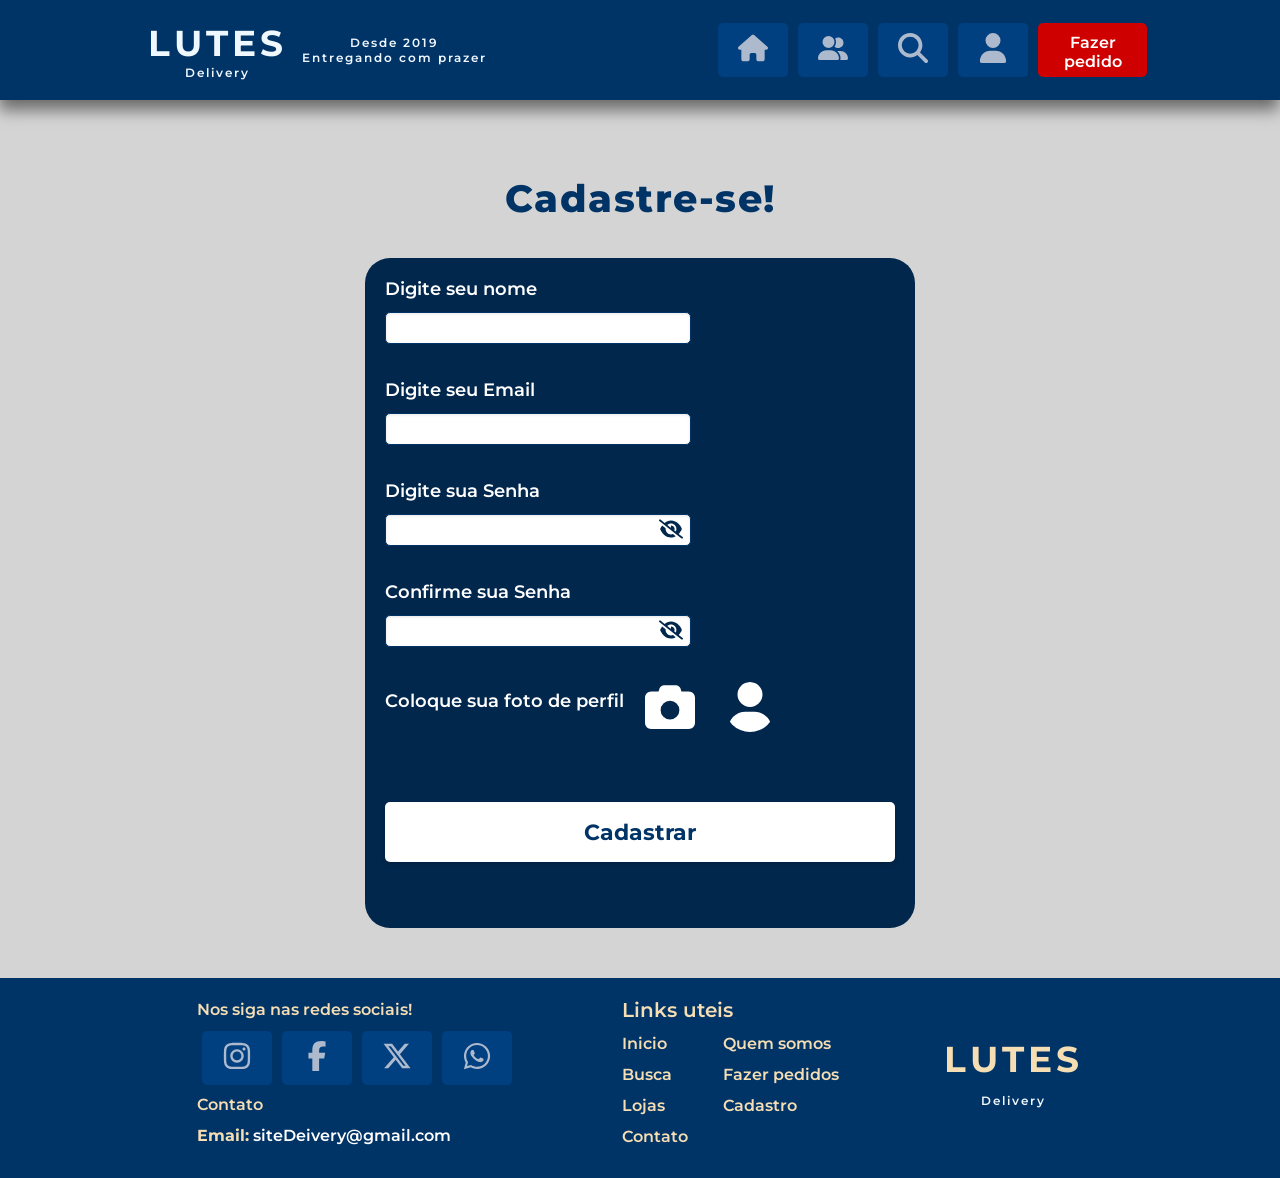
==== cadastro.html @ 1f968baf "Comit Inicial" ====
<!DOCTYPE html>
<html lang="en">
<head>
    <meta charset="UTF-8">
    <meta name="viewport" content="width=device-width, initial-scale=1.0">
    <title>Delivery</title>
    <link rel="stylesheet" href="cadastro.css">
</head>
<body>

    <div class="cabecario">
        <div class="cabecarioContainer">
            <div class="cabecarioLogo">
                <div>
                    <p class="tituloFont">LUTES</p>
                    <p class="subTitle">Delivery</p>
                </div>
                <div class="cabecarioDesde">
                    <p>Desde 2019</p>
                    <p>Entregando com prazer</p>
                </div>
            </div>
            <div class="cabecarioButoes">
                <div class="tooltip">
                    <button class="cabecarioBotao" onclick="window.location.href='index.html'">                        
                        <svg xmlns="http://www.w3.org/2000/svg" viewBox="0 0 576 512"><path fill="#adb9cc" d="M575.8 255.5c0 18-15 32.1-32 32.1l-32 0 .7 160.2c0 2.7-.2 5.4-.5 8.1l0 16.2c0 22.1-17.9 40-40 40l-16 0c-1.1 0-2.2 0-3.3-.1c-1.4 .1-2.8 .1-4.2 .1L416 512l-24 0c-22.1 0-40-17.9-40-40l0-24 0-64c0-17.7-14.3-32-32-32l-64 0c-17.7 0-32 14.3-32 32l0 64 0 24c0 22.1-17.9 40-40 40l-24 0-31.9 0c-1.5 0-3-.1-4.5-.2c-1.2 .1-2.4 .2-3.6 .2l-16 0c-22.1 0-40-17.9-40-40l0-112c0-.9 0-1.9 .1-2.8l0-69.7-32 0c-18 0-32-14-32-32.1c0-9 3-17 10-24L266.4 8c7-7 15-8 22-8s15 2 21 7L564.8 231.5c8 7 12 15 11 24z"/></svg>
                    </button>
                    <div class="tooltiptext">
                        <p>Início</p>
                    </div>
                </div>
                
                <div class="tooltip">
                    <button class="cabecarioBotao" onclick="window.location.href='quem-somos.html'">
                        <svg xmlns="http://www.w3.org/2000/svg" viewBox="0 0 640 512"><path fill="#adb9cc" d="M96 128a128 128 0 1 1 256 0A128 128 0 1 1 96 128zM0 482.3C0 383.8 79.8 304 178.3 304l91.4 0C368.2 304 448 383.8 448 482.3c0 16.4-13.3 29.7-29.7 29.7L29.7 512C13.3 512 0 498.7 0 482.3zM609.3 512l-137.8 0c5.4-9.4 8.6-20.3 8.6-32l0-8c0-60.7-27.1-115.2-69.8-151.8c2.4-.1 4.7-.2 7.1-.2l61.4 0C567.8 320 640 392.2 640 481.3c0 17-13.8 30.7-30.7 30.7zM432 256c-31 0-59-12.6-79.3-32.9C372.4 196.5 384 163.6 384 128c0-26.8-6.6-52.1-18.3-74.3C384.3 40.1 407.2 32 432 32c61.9 0 112 50.1 112 112s-50.1 112-112 112z"/></svg>
                    </button>
                    <div class="tooltiptext">
                        <p>Quem somos</p>
                    </div>
                </div>
                
                <div class="tooltip">
                    <button class="cabecarioBotao" onclick="window.location.href='busca.html'">
                        <svg xmlns="http://www.w3.org/2000/svg" viewBox="0 0 512 512"><path fill="#adb9cc" d="M416 208c0 45.9-14.9 88.3-40 122.7L502.6 457.4c12.5 12.5 12.5 32.8 0 45.3s-32.8 12.5-45.3 0L330.7 376c-34.4 25.2-76.8 40-122.7 40C93.1 416 0 322.9 0 208S93.1 0 208 0S416 93.1 416 208zM208 352a144 144 0 1 0 0-288 144 144 0 1 0 0 288z"/></svg>
                    </button>
                    <div class="tooltiptext">
                        <p>Buscar produtos</p>
                    </div>
                </div>

                <div class="tooltip">
                    <button class="cabecarioBotao" onclick="window.location.href='cadastro.html'">
                        <svg xmlns="http://www.w3.org/2000/svg" viewBox="0 0 448 512"><path fill="#adb9cc" d="M224 256A128 128 0 1 0 224 0a128 128 0 1 0 0 256zm-45.7 48C79.8 304 0 383.8 0 482.3C0 498.7 13.3 512 29.7 512l388.6 0c16.4 0 29.7-13.3 29.7-29.7C448 383.8 368.2 304 269.7 304l-91.4 0z"/></svg>
                    </button>
                    <div class="tooltiptext">
                        <p>Cadastro</p>
                    </div>
                </div>
                
                <div class="tooltip">
                    <button class="cabecarioBotao botaoPedido"  onclick="window.location.href='pedidos.html'">
                        Fazer pedido
                    </button>
                    <div class="tooltiptext">
                        <p>Fazer um pedido</p>
                    </div>
                </div>
                
                <div class="tooltip">
                    <img class="cabecarioBandeiraBr" src="assets/206597.png" alt="">
                </div>
                
            </div>
        </div>
    </div>

    <div class="container">
        <div class="main">
            <div class="cadastro" style="display: block;">

                <div class="center-center cadastre-se">
                    <p>Cadastre-se!</p>
                </div>
                <div class="formContainer">
                    <div class="formulario">
                        <div class="formComponent">
                            <p>Digite seu nome</p>
                            <input type="text" id="nome">
                        </div>
                        <div class="formComponent">
                            <p>Digite seu Email</p>
                            <input type="text" id="email">
                        </div>
                        <div class="formComponent">
                            <p>Digite sua Senha</p>
                            <div class="password-container">
                                <input type="password" id="senha1">
                                <button type="button" class="toggle-password" onclick="togglePassword('senha1', 'eye-closed1', 'eye-open1')">
                                    <svg id="eye-closed1" xmlns="http://www.w3.org/2000/svg" viewBox="0 0 640 512" class="eye-icon"><!-- Font Awesome Free 6.6.0 by @fontawesome - https://fontawesome.com License - https://fontawesome.com/license/free Copyright 2024 Fonticons, Inc.--><path d="M38.8 5.1C28.4-3.1 13.3-1.2 5.1 9.2S-1.2 34.7 9.2 42.9l592 464c10.4 8.2 25.5 6.3 33.7-4.1s6.3-25.5-4.1-33.7L525.6 386.7c39.6-40.6 66.4-86.1 79.9-118.4c3.3-7.9 3.3-16.7 0-24.6c-14.9-35.7-46.2-87.7-93-131.1C465.5 68.8 400.8 32 320 32c-68.2 0-125 26.3-169.3 60.8L38.8 5.1zM223.1 149.5C248.6 126.2 282.7 112 320 112c79.5 0 144 64.5 144 144c0 24.9-6.3 48.3-17.4 68.7L408 294.5c8.4-19.3 10.6-41.4 4.8-63.3c-11.1-41.5-47.8-69.4-88.6-71.1c-5.8-.2-9.2 6.1-7.4 11.7c2.1 6.4 3.3 13.2 3.3 20.3c0 10.2-2.4 19.8-6.6 28.3l-90.3-70.8zM373 389.9c-16.4 6.5-34.3 10.1-53 10.1c-79.5 0-144-64.5-144-144c0-6.9 .5-13.6 1.4-20.2L83.1 161.5C60.3 191.2 44 220.8 34.5 243.7c-3.3 7.9-3.3 16.7 0 24.6c14.9 35.7 46.2 87.7 93 131.1C174.5 443.2 239.2 480 320 480c47.8 0 89.9-12.9 126.2-32.5L373 389.9z"/></svg>
                                    <svg id="eye-open1" xmlns="http://www.w3.org/2000/svg" viewBox="0 0 576 512" class="eye-icon" style="display: none;"><!-- Font Awesome Free 6.6.0 by @fontawesome - https://fontawesome.com License - https://fontawesome.com/license/free Copyright 2024 Fonticons, Inc.--><path d="M288 32c-80.8 0-145.5 36.8-192.6 80.6C48.6 156 17.3 208 2.5 243.7c-3.3 7.9-3.3 16.7 0 24.6C17.3 304 48.6 356 95.4 399.4C142.5 443.2 207.2 480 288 480s145.5-36.8 192.6-80.6c46.8-43.5 78.1-95.4 93-131.1c3.3-7.9 3.3-16.7 0-24.6c-14.9-35.7-46.2-87.7-93-131.1C433.5 68.8 368.8 32 288 32zM144 256a144 144 0 1 1 288 0 144 144 0 1 1 -288 0zm144-64c0 35.3-28.7 64-64 64c-7.1 0-13.9-1.2-20.3-3.3c-5.5-1.8-11.9 1.6-11.7 7.4c.3 6.9 1.3 13.8 3.2 20.7c13.7 51.2 66.4 81.6 117.6 67.9s81.6-66.4 67.9-117.6c-11.1-41.5-47.8-69.4-88.6-71.1c-5.8-.2-9.2 6.1-7.4 11.7c2.1 6.4 3.3 13.2 3.3 20.3z"/></svg>
                                </button>
                            </div>
                        </div>
                        <div class="formComponent">
                            <p>Confirme sua Senha</p>
                            <div class="password-container">
                                <input type="password" id="senha2">
                                <button type="button" class="toggle-password" onclick="togglePassword('senha2', 'eye-closed2', 'eye-open2')">
                                    <svg id="eye-closed2" xmlns="http://www.w3.org/2000/svg" viewBox="0 0 640 512" class="eye-icon"><!-- Font Awesome Free 6.6.0 by @fontawesome - https://fontawesome.com License - https://fontawesome.com/license/free Copyright 2024 Fonticons, Inc.--><path d="M38.8 5.1C28.4-3.1 13.3-1.2 5.1 9.2S-1.2 34.7 9.2 42.9l592 464c10.4 8.2 25.5 6.3 33.7-4.1s6.3-25.5-4.1-33.7L525.6 386.7c39.6-40.6 66.4-86.1 79.9-118.4c3.3-7.9 3.3-16.7 0-24.6c-14.9-35.7-46.2-87.7-93-131.1C465.5 68.8 400.8 32 320 32c-68.2 0-125 26.3-169.3 60.8L38.8 5.1zM223.1 149.5C248.6 126.2 282.7 112 320 112c79.5 0 144 64.5 144 144c0 24.9-6.3 48.3-17.4 68.7L408 294.5c8.4-19.3 10.6-41.4 4.8-63.3c-11.1-41.5-47.8-69.4-88.6-71.1c-5.8-.2-9.2 6.1-7.4 11.7c2.1 6.4 3.3 13.2 3.3 20.3c0 10.2-2.4 19.8-6.6 28.3l-90.3-70.8zM373 389.9c-16.4 6.5-34.3 10.1-53 10.1c-79.5 0-144-64.5-144-144c0-6.9 .5-13.6 1.4-20.2L83.1 161.5C60.3 191.2 44 220.8 34.5 243.7c-3.3 7.9-3.3 16.7 0 24.6c14.9 35.7 46.2 87.7 93 131.1C174.5 443.2 239.2 480 320 480c47.8 0 89.9-12.9 126.2-32.5L373 389.9z"/></svg>
                                    <svg id="eye-open2" xmlns="http://www.w3.org/2000/svg" viewBox="0 0 576 512" class="eye-icon" style="display: none;"><!-- Font Awesome Free 6.6.0 by @fontawesome - https://fontawesome.com License - https://fontawesome.com/license/free Copyright 2024 Fonticons, Inc.--><path d="M288 32c-80.8 0-145.5 36.8-192.6 80.6C48.6 156 17.3 208 2.5 243.7c-3.3 7.9-3.3 16.7 0 24.6C17.3 304 48.6 356 95.4 399.4C142.5 443.2 207.2 480 288 480s145.5-36.8 192.6-80.6c46.8-43.5 78.1-95.4 93-131.1c3.3-7.9 3.3-16.7 0-24.6c-14.9-35.7-46.2-87.7-93-131.1C433.5 68.8 368.8 32 288 32zM144 256a144 144 0 1 1 288 0 144 144 0 1 1 -288 0zm144-64c0 35.3-28.7 64-64 64c-7.1 0-13.9-1.2-20.3-3.3c-5.5-1.8-11.9 1.6-11.7 7.4c.3 6.9 1.3 13.8 3.2 20.7c13.7 51.2 66.4 81.6 117.6 67.9s81.6-66.4 67.9-117.6c-11.1-41.5-47.8-69.4-88.6-71.1c-5.8-.2-9.2 6.1-7.4 11.7c2.1 6.4 3.3 13.2 3.3 20.3z"/></svg>
                                </button>
                            </div>
                        </div>
                        <div class="formComponent perfil">
                            <p>Coloque sua foto de perfil</p>
                            <svg id="cameraIcon" xmlns="http://www.w3.org/2000/svg" viewBox="0 0 512 512" onclick="openFileDialog()">
                                <!-- Font Awesome Free 6.6.0 by @fontawesome - https://fontawesome.com License - https://fontawesome.com/license/free Copyright 2024 Fonticons, Inc. -->
                                <path d="M149.1 64.8L138.7 96 64 96C28.7 96 0 124.7 0 160L0 416c0 35.3 28.7 64 64 64l384 0c35.3 0 64-28.7 64-64l0-256c0-35.3-28.7-64-64-64l-74.7 0L362.9 64.8C356.4 45.2 338.1 32 317.4 32L194.6 32c-20.7 0-39 13.2-45.5 32.8zM256 192a96 96 0 1 1 0 192 96 96 0 1 1 0-192z"/>
                            </svg>
                            <div class="Foto">
                                <div id="fotoSelecionada" class="foto-container">
                                    <img id="fotoPreview" src="" alt="Foto de perfil" style="display: none; width: 50px;" alt="Sua foto!">
                                    <svg id="fotoDefault" xmlns="http://www.w3.org/2000/svg" viewBox="0 0 448 512" style="display: block; cursor: auto!important"><!-- Font Awesome Free 6.6.0 by @fontawesome - https://fontawesome.com License - https://fontawesome.com/license/free Copyright 2024 Fonticons, Inc.--><path d="M224 256A128 128 0 1 0 224 0a128 128 0 1 0 0 256zm-45.7 48C79.8 304 0 383.8 0 482.3C0 498.7 13.3 512 29.7 512l388.6 0c16.4 0 29.7-13.3 29.7-29.7C448 383.8 368.2 304 269.7 304l-91.4 0z" /></svg>
                                </div>
                            </div>
                        </div>
                        
                        <div class="enviarTrabalhe">
                            <button type="button" onclick="cadastrar()">Cadastrar</button>
                        </div>                    
                </div>
                </div>
            </div>
            <div class="cadastrado" ngIf="cadastrado" style="display: none;">
                <img src="" alt="" class="ftodeperfil">
                <p onclick="deslogar()">Deslogar</p>


            </div>
            </div>
    </div>

    <div id="message"></div>

    <div class="rodape">
        <div class="rodapeContainer">
            <div class="botoesAndContact">     
                <div class="rodape-section social-media">
                    <p>Nos siga nas redes sociais!</p>
                    <div class="cabecarioButoes">
                        <div class="tooltip">
                            <button class="cabecarioBotao">
                                <svg xmlns="http://www.w3.org/2000/svg" viewBox="0 0 448 512"><path fill="#adb9cc" d="M224.1 141c-63.6 0-114.9 51.3-114.9 114.9s51.3 114.9 114.9 114.9S339 319.5 339 255.9 287.7 141 224.1 141zm0 189.6c-41.1 0-74.7-33.5-74.7-74.7s33.5-74.7 74.7-74.7 74.7 33.5 74.7 74.7-33.6 74.7-74.7 74.7zm146.4-194.3c0 14.9-12 26.8-26.8 26.8-14.9 0-26.8-12-26.8-26.8s12-26.8 26.8-26.8 26.8 12 26.8 26.8zm76.1 27.2c-1.7-35.9-9.9-67.7-36.2-93.9-26.2-26.2-58-34.4-93.9-36.2-37-2.1-147.9-2.1-184.9 0-35.8 1.7-67.6 9.9-93.9 36.1s-34.4 58-36.2 93.9c-2.1 37-2.1 147.9 0 184.9 1.7 35.9 9.9 67.7 36.2 93.9s58 34.4 93.9 36.2c37 2.1 147.9 2.1 184.9 0 35.9-1.7 67.7-9.9 93.9-36.2 26.2-26.2 34.4-58 36.2-93.9 2.1-37 2.1-147.8 0-184.8zM398.8 388c-7.8 19.6-22.9 34.7-42.6 42.6-29.5 11.7-99.5 9-132.1 9s-102.7 2.6-132.1-9c-19.6-7.8-34.7-22.9-42.6-42.6-11.7-29.5-9-99.5-9-132.1s-2.6-102.7 9-132.1c7.8-19.6 22.9-34.7 42.6-42.6 29.5-11.7 99.5-9 132.1-9s102.7-2.6 132.1 9c19.6 7.8 34.7 22.9 42.6 42.6 11.7 29.5 9 99.5 9 132.1s2.7 102.7-9 132.1z"/></svg>
                            </button>
                            <div class="tooltiptext">
                                <p>@lutesDelivery</p>
                            </div>
                        </div>                    
                        <div class="tooltip">
                            <button class="cabecarioBotao">
                                <svg xmlns="http://www.w3.org/2000/svg" viewBox="0 0 320 512"><path fill="#adb9cc" d="M80 299.3V512H196V299.3h86.5l18-97.8H196V166.9c0-51.7 20.3-71.5 72.7-71.5c16.3 0 29.4 .4 37 1.2V7.9C291.4 4 256.4 0 236.2 0C129.3 0 80 50.5 80 159.4v42.1H14v97.8H80z"/></svg>
                            </button>
                            <div class="tooltiptext">
                                <p>Lutes delivery</p>
                            </div>
                        </div>                    
                        <div class="tooltip">
                            <button class="cabecarioBotao">
                                <svg xmlns="http://www.w3.org/2000/svg" viewBox="0 0 512 512"><path fill="#adb9cc" d="M389.2 48h70.6L305.6 224.2 487 464H345L233.7 318.6 106.5 464H35.8L200.7 275.5 26.8 48H172.4L272.9 180.9 389.2 48zM364.4 421.8h39.1L151.1 88h-42L364.4 421.8z"/></svg>
                            </button>
                            <div class="tooltiptext">
                                <p>@lutesDelivery</p>
                            </div>
                        </div>
                        <div class="tooltip">
                            <button class="cabecarioBotao">
                                <svg xmlns="http://www.w3.org/2000/svg" viewBox="0 0 448 512"><path fill="#adb9cc" d="M380.9 97.1C339 55.1 283.2 32 223.9 32c-122.4 0-222 99.6-222 222 0 39.1 10.2 77.3 29.6 111L0 480l117.7-30.9c32.4 17.7 68.9 27 106.1 27h.1c122.3 0 224.1-99.6 224.1-222 0-59.3-25.2-115-67.1-157zm-157 341.6c-33.2 0-65.7-8.9-94-25.7l-6.7-4-69.8 18.3L72 359.2l-4.4-7c-18.5-29.4-28.2-63.3-28.2-98.2 0-101.7 82.8-184.5 184.6-184.5 49.3 0 95.6 19.2 130.4 54.1 34.8 34.9 56.2 81.2 56.1 130.5 0 101.8-84.9 184.6-186.6 184.6zm101.2-138.2c-5.5-2.8-32.8-16.2-37.9-18-5.1-1.9-8.8-2.8-12.5 2.8-3.7 5.6-14.3 18-17.6 21.8-3.2 3.7-6.5 4.2-12 1.4-32.6-16.3-54-29.1-75.5-66-5.7-9.8 5.7-9.1 16.3-30.3 1.8-3.7 .9-6.9-.5-9.7-1.4-2.8-12.5-30.1-17.1-41.2-4.5-10.8-9.1-9.3-12.5-9.5-3.2-.2-6.9-.2-10.6-.2-3.7 0-9.7 1.4-14.8 6.9-5.1 5.6-19.4 19-19.4 46.3 0 27.3 19.9 53.7 22.6 57.4 2.8 3.7 39.1 59.7 94.8 83.8 35.2 15.2 49 16.5 66.6 13.9 10.7-1.6 32.8-13.4 37.4-26.4 4.6-13 4.6-24.1 3.2-26.4-1.3-2.5-5-3.9-10.5-6.6z"/></svg>
                            </button>
                            <div class="tooltiptext">
                                <p>+55 (31)99999999</p>
                            </div>
                        </div>                                      
                    </div>
                </div>
                <div class="rodape-section contact">
                    <p>Contato</p>
                    <p><strong>Email:</strong> <a href="https://mail.google.com" target="_blank">siteDeivery@gmail.com</a></p>
                </div>
            </div>

            <div>
                <p style="font-size: 20px;">Links uteis</p>
                <div class="linksUteis">
                    <ul style="margin-right: 35px;">
                        <li>
                            <a href="index.html">
                                <p>Inicio</p>
                            </a>
                        </li>
                        <li>
                            <a href="busca.html">
                                <p>Busca</p>
                            </a>
                        </li>
                        <li>
                            <a href="lojas.html">
                                <p>Lojas</p>
                            </a>
                        </li>                    
                        <li>
                            <a href="contato.html">
                                <p>Contato</p>
                            </a>
                        </li>                    
                    </ul>
                    <ul>
                        <li>
                            <a href="quem-somos.html">
                                <p>Quem somos</p>
                            </a>
                        </li>
                        <li>
                            <a href="pedidos.html">
                                <p>Fazer pedidos</p>
                            </a>
                        </li>
                        <li>
                            <a href="cadastro.html">
                                <p>Cadastro</p>
                            </a>
                        </li>                    
                    </ul>
                </div>
            </div>
            <div style="text-align: center;">
                <p class="tituloFont">LUTES</p>
                <p class="subTitle">Delivery</p>
            </div>
        </div>
    </div>
    
    <script src="cadastro.js"></script>


    
</body>
</html>
---- cadastro.css ----
@import url('https://fonts.googleapis.com/css2?family=Montserrat:ital,wght@0,100..900;1,100..900&family=Oldenburg&display=swap');


*{
    margin: 0;
    box-sizing: border-box;
}

body{
    background-color: #d4d4d4;
}

p{
    font-family: "Montserrat", sans-serif;
    font-size: 16px;
    font-weight: 600;
    color: #003366;
}

input[type="text"] {
    width: 250px;
    padding: 10px;
    border: 1px solid #003366;
    border-radius: 5px;
    font-family: "Montserrat", sans-serif;
    height: 32px;
    font-size: 14px;
    font-weight: 600;
    color: #003366;
    background-color: #fff;
    box-shadow: inset 0 1px 3px rgba(0, 0, 0, 0.1);
    transition: border-color 0.3s ease, box-shadow 0.3s ease;    
}

input[type="text"]:focus {
    border-color: #03203d;
    outline: none;
    box-shadow: 0 0 8px rgba(0, 64, 128, 0.3);
}

input[type="password"] {
    width: 250px;
    padding: 10px;
    border: 1px solid #003366;
    border-radius: 5px;
    font-family: "Montserrat", sans-serif;
    height: 32px;
    font-size: 14px;
    font-weight: 600;
    color: #003366;
    background-color: #fff;
    box-shadow: inset 0 1px 3px rgba(0, 0, 0, 0.1);
    transition: border-color 0.3s ease, box-shadow 0.3s ease;    
}

input[type="password"]:focus {
    border-color: #03203d;
    outline: none;
    box-shadow: 0 0 8px rgba(0, 64, 128, 0.3);
}

.center-center{
    display: flex;
    justify-content: center;
    align-items: center;
}

.tituloFont{
    font-family: "Montserrat", sans-serif;
    font-optical-sizing: auto;
    font-weight: 700;
    font-size: 36px;
    color: aliceblue;
    letter-spacing: 4px;
}

.subTitle{
    font-family: "Montserrat", sans-serif;
    font-optical-sizing: auto;
    font-weight: 600!important;
    font-size: 12px!important;
    color: aliceblue!important;
    letter-spacing: 2px;
}

.cabecario {
    background-color: #003366; 
    height: 100px; 
    box-shadow: -1px 10px 15px rgba(0, 0, 0, 0.5); 
    display: grid;
    grid-template-columns: 1fr 8fr 1fr;
}

.cabecarioContainer{
    grid-column: 2;

    display: grid;
    grid-template-columns: 4fr 3fr;
}

.cabecarioLogo{
    display: flex;
    justify-content: flex-start;
    align-items: center;
    grid-column: 1;
    margin-left: 20px;
}

.cabecarioLogo div{
    text-align: center;
}

.cabecarioDesde{
    margin-left: 15px;
}

.cabecarioDesde p{
    font-family: "Montserrat", sans-serif;
    font-optical-sizing: auto;
    font-weight: 600;
    font-size: 12px;
    color: aliceblue;
    letter-spacing: 2px;

}

.cabecarioButoes{
    grid-column: 2;
    display: flex;
    justify-content: space-between;
    align-items: center;
}

.tooltip {
    position: relative;
    display: inline-block;
}

.tooltip .tooltiptext {
    visibility: hidden;
    width: 120px;
    background-color: #333;
    color: #fff;
    text-align: center;
    border-radius: 5px;
    padding: 5px;
    position: absolute;
    z-index: 1;
    bottom: -65%;
    left: 50%;
    margin-left: -60px;
    opacity: 0;
    transition: opacity 0.3s ease, visibility 0.3s ease;
}

.tooltip:hover .tooltiptext {
    visibility: visible;
    opacity: 1;
}

.tooltiptext p {
    color: whitesmoke;
    font-size: 12px;
    font-weight: 600;
}

.cabecarioButoes img{
    width: 45px;
}

.cabecarioBotao {
    background-color: #004080; 
    color: #ffffff; 
    border: none;
    padding: 10px 20px;
    margin: 0 5px;
    border-radius: 5px;
    cursor: pointer;
    font-family: "Montserrat", sans-serif;
    font-size: 16px;
    font-weight: 600;
    transition: background-color 0.3s, transform 0.3s;
}

.cabecarioBotao:hover {
    background-color: #02274d; 
    transform: scale(1.09);
}

.botaoPedido {
    background-color: #cf0000; 
    height: 54px;
}

.botaoPedido:hover {
    background-color: #960a18; 
}

.cabecarioBotao svg{
    width: 30px;
    height: 30px;
}

.cabecarioBandeiraBr {
    transition: transform 0.3s ease-in-out;
}

.cabecarioBandeiraBr:hover {
    transform: scale(1.3);
}


.container{
    display: grid;
    grid-template-columns: 1fr 6fr 1fr;
    margin-bottom: 50px;
}

.main{
    margin-top: 75px;
    grid-column: 2;
}

.cadastre-se{
    margin-bottom: 36px;
}

.cadastre-se p{
    font-size: 38px;
    font-weight: 800;
    letter-spacing: 1.5px;
}

.formContainer{
    display: flex;
    justify-content: center;
    align-items: center;
    height: 670px;
    width: 100%;    
}

.formulario{
    background-color: #02274d;
    width: 550px;
    height: 670px;
    border-radius: 25px;
    padding: 20px;
}

.formComponent{
    margin-bottom: 35px;
}

.formComponent input{
    width: 60%;
}


#message {
    position: fixed; 
    top: 20px; 
    right: 20px; 
    color: #880411; 
    padding: 10px 20px; 
    border-radius: 5px;
    font-size: 18px; 
    font-weight: 700;
    font-family: "Montserrat", sans-serif;
    font-optical-sizing: auto;
    width: 270px;
    opacity: 0;
    visibility: hidden; 
    transition: opacity 0.5s ease-out, visibility 0.5s ease-out;
    z-index: 1;
}

#message.sucesso {
    background-color: #155724;
    color: white; 
}

#message.erro {
    background-color: #880411;
    color: white; 
}

#message:not(.hidden) {
    opacity: 1; 
    visibility: visible;
}

#message.hidden {
    opacity: 0; 
    visibility: hidden;
}

.formComponent p{
    color: white;
    font-size: 18px;
    font-weight: 600;
    margin-bottom: 12px;
    width: 260px;
}

.password-container {
    position: relative;
    display: flex;
    align-items: center;
}

.password-container input {
    padding-right: 40px;
}

.toggle-password {
    position: absolute;
    right: 206px;
    background: transparent;
    border: none;
    cursor: pointer;
}

.eye-icon {
    width: 24px;
    height: 24px;
    fill: #02274d;
}

.enviarTrabalhe button {
    padding: 10px 20px;
    border: none;
    border-radius: 5px;
    font-family: "Montserrat", sans-serif;
    font-size: 22px;
    font-weight: 700;
    color: #003366;
    background-color: white;
    cursor: pointer;
    box-shadow: 0 2px 5px rgba(0, 0, 0, 0.2);
    transition: background-color 0.6s ease, transform 0.3s ease, color 0.6s ease;
    width: 100%;
    height: 60px;
}

.enviarTrabalhe button:hover {
    background-color: green;
    color: white;
}

.enviarTrabalhe button:active {
    background-color: #2789eb;
    transform: scale(0.96);
}

.enviarTrabalhe button:focus {
    border: 0px solid transparent;
}

.enviarTrabalhe{
    margin-top: 70px;
}

.foto-container {
    position: relative;
    width: 50px;
    height: 50px;
    border-radius: 50%;
    overflow: hidden;
    margin-left: 30px;
}

.foto-container img {
    width: 100%;
    height: 100%;
    object-fit: cover;
    border-radius: 50%;
}

.foto-container svg {
    width: 100%;
    height: 100%;
    display: flex;
    justify-content: center;
    align-items: center;
    fill: #FFF;
    position: absolute;
    top: 0;
    left: 0;
}

.perfil{
    display: flex;
    justify-content: start;
    align-items: center;
    flex-direction: row!important;
}

.perfil svg{
    width: 50px;
    height: 50px;
    fill: #FFF;
    cursor: pointer;
}


.rodape {
    background-color: #003366; 
    height: 200px; 
    display: grid;
    grid-template-columns: 1fr 8fr 1fr;
    padding: 20px;
}

.rodapeContainer {
    display: flex;
    justify-content: space-around;
    align-items: center;
    grid-column: 2;
}

.rodape p{
    color: wheat;
    margin-bottom: 12px;
}

.contact{
    margin-top: 10px;
}

.contact a {
    color: #fff;
    text-decoration: none;
}

.contact a:hover {
    color: #f4b31a;
}


.linksUteis{
    display: flex;
    justify-content: center;
}

.linksUteis ul {
    list-style-type: none;
    padding: 0;           
    margin: 0;            
}
.linksUteis li {
    margin-bottom: 10px; 
    transition: 0.3s all ease-in;
}

.linksUteis li:hover {
    transform: scale(1.08);
}

.linksUteis a{
    color: #000; 
    text-decoration: none;
}

.linksUteis a:hover {
    color: #f4b31a;
}
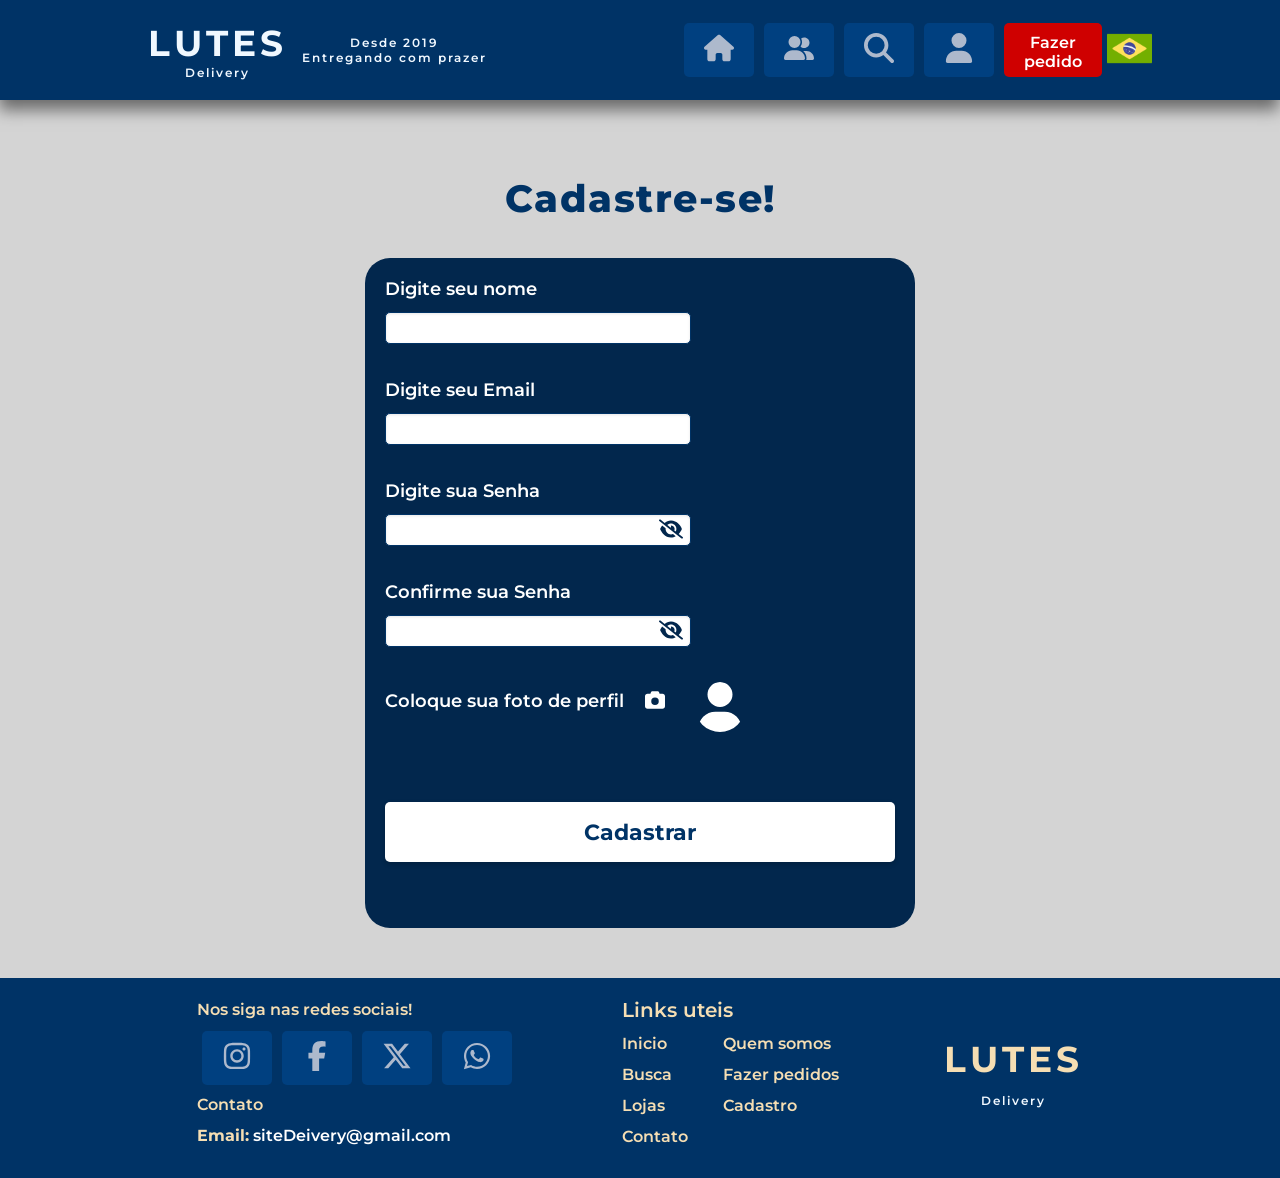
==== commit 4ea051e7: "Add files via upload" ====
--- a/cadastro.html
+++ b/cadastro.html
@@ -1,11 +1,13 @@
 <!DOCTYPE html>
 <html lang="en">
+
 <head>
     <meta charset="UTF-8">
     <meta name="viewport" content="width=device-width, initial-scale=1.0">
     <title>Delivery</title>
     <link rel="stylesheet" href="cadastro.css">
 </head>
+
 <body>
 
     <div class="cabecario">
@@ -22,26 +24,35 @@
             </div>
             <div class="cabecarioButoes">
                 <div class="tooltip">
-                    <button class="cabecarioBotao" onclick="window.location.href='index.html'">                        
-                        <svg xmlns="http://www.w3.org/2000/svg" viewBox="0 0 576 512"><path fill="#adb9cc" d="M575.8 255.5c0 18-15 32.1-32 32.1l-32 0 .7 160.2c0 2.7-.2 5.4-.5 8.1l0 16.2c0 22.1-17.9 40-40 40l-16 0c-1.1 0-2.2 0-3.3-.1c-1.4 .1-2.8 .1-4.2 .1L416 512l-24 0c-22.1 0-40-17.9-40-40l0-24 0-64c0-17.7-14.3-32-32-32l-64 0c-17.7 0-32 14.3-32 32l0 64 0 24c0 22.1-17.9 40-40 40l-24 0-31.9 0c-1.5 0-3-.1-4.5-.2c-1.2 .1-2.4 .2-3.6 .2l-16 0c-22.1 0-40-17.9-40-40l0-112c0-.9 0-1.9 .1-2.8l0-69.7-32 0c-18 0-32-14-32-32.1c0-9 3-17 10-24L266.4 8c7-7 15-8 22-8s15 2 21 7L564.8 231.5c8 7 12 15 11 24z"/></svg>
+                    <button class="cabecarioBotao" onclick="window.location.href='index.html'">
+                        <svg xmlns="http://www.w3.org/2000/svg" viewBox="0 0 576 512">
+                            <path fill="#adb9cc"
+                                d="M575.8 255.5c0 18-15 32.1-32 32.1l-32 0 .7 160.2c0 2.7-.2 5.4-.5 8.1l0 16.2c0 22.1-17.9 40-40 40l-16 0c-1.1 0-2.2 0-3.3-.1c-1.4 .1-2.8 .1-4.2 .1L416 512l-24 0c-22.1 0-40-17.9-40-40l0-24 0-64c0-17.7-14.3-32-32-32l-64 0c-17.7 0-32 14.3-32 32l0 64 0 24c0 22.1-17.9 40-40 40l-24 0-31.9 0c-1.5 0-3-.1-4.5-.2c-1.2 .1-2.4 .2-3.6 .2l-16 0c-22.1 0-40-17.9-40-40l0-112c0-.9 0-1.9 .1-2.8l0-69.7-32 0c-18 0-32-14-32-32.1c0-9 3-17 10-24L266.4 8c7-7 15-8 22-8s15 2 21 7L564.8 231.5c8 7 12 15 11 24z" />
+                        </svg>
                     </button>
                     <div class="tooltiptext">
                         <p>Início</p>
                     </div>
                 </div>
-                
+
                 <div class="tooltip">
                     <button class="cabecarioBotao" onclick="window.location.href='quem-somos.html'">
-                        <svg xmlns="http://www.w3.org/2000/svg" viewBox="0 0 640 512"><path fill="#adb9cc" d="M96 128a128 128 0 1 1 256 0A128 128 0 1 1 96 128zM0 482.3C0 383.8 79.8 304 178.3 304l91.4 0C368.2 304 448 383.8 448 482.3c0 16.4-13.3 29.7-29.7 29.7L29.7 512C13.3 512 0 498.7 0 482.3zM609.3 512l-137.8 0c5.4-9.4 8.6-20.3 8.6-32l0-8c0-60.7-27.1-115.2-69.8-151.8c2.4-.1 4.7-.2 7.1-.2l61.4 0C567.8 320 640 392.2 640 481.3c0 17-13.8 30.7-30.7 30.7zM432 256c-31 0-59-12.6-79.3-32.9C372.4 196.5 384 163.6 384 128c0-26.8-6.6-52.1-18.3-74.3C384.3 40.1 407.2 32 432 32c61.9 0 112 50.1 112 112s-50.1 112-112 112z"/></svg>
+                        <svg xmlns="http://www.w3.org/2000/svg" viewBox="0 0 640 512">
+                            <path fill="#adb9cc"
+                                d="M96 128a128 128 0 1 1 256 0A128 128 0 1 1 96 128zM0 482.3C0 383.8 79.8 304 178.3 304l91.4 0C368.2 304 448 383.8 448 482.3c0 16.4-13.3 29.7-29.7 29.7L29.7 512C13.3 512 0 498.7 0 482.3zM609.3 512l-137.8 0c5.4-9.4 8.6-20.3 8.6-32l0-8c0-60.7-27.1-115.2-69.8-151.8c2.4-.1 4.7-.2 7.1-.2l61.4 0C567.8 320 640 392.2 640 481.3c0 17-13.8 30.7-30.7 30.7zM432 256c-31 0-59-12.6-79.3-32.9C372.4 196.5 384 163.6 384 128c0-26.8-6.6-52.1-18.3-74.3C384.3 40.1 407.2 32 432 32c61.9 0 112 50.1 112 112s-50.1 112-112 112z" />
+                        </svg>
                     </button>
                     <div class="tooltiptext">
                         <p>Quem somos</p>
                     </div>
                 </div>
-                
+
                 <div class="tooltip">
                     <button class="cabecarioBotao" onclick="window.location.href='busca.html'">
-                        <svg xmlns="http://www.w3.org/2000/svg" viewBox="0 0 512 512"><path fill="#adb9cc" d="M416 208c0 45.9-14.9 88.3-40 122.7L502.6 457.4c12.5 12.5 12.5 32.8 0 45.3s-32.8 12.5-45.3 0L330.7 376c-34.4 25.2-76.8 40-122.7 40C93.1 416 0 322.9 0 208S93.1 0 208 0S416 93.1 416 208zM208 352a144 144 0 1 0 0-288 144 144 0 1 0 0 288z"/></svg>
+                        <svg xmlns="http://www.w3.org/2000/svg" viewBox="0 0 512 512">
+                            <path fill="#adb9cc"
+                                d="M416 208c0 45.9-14.9 88.3-40 122.7L502.6 457.4c12.5 12.5 12.5 32.8 0 45.3s-32.8 12.5-45.3 0L330.7 376c-34.4 25.2-76.8 40-122.7 40C93.1 416 0 322.9 0 208S93.1 0 208 0S416 93.1 416 208zM208 352a144 144 0 1 0 0-288 144 144 0 1 0 0 288z" />
+                        </svg>
                     </button>
                     <div class="tooltiptext">
                         <p>Buscar produtos</p>
@@ -50,26 +61,29 @@
 
                 <div class="tooltip">
                     <button class="cabecarioBotao" onclick="window.location.href='cadastro.html'">
-                        <svg xmlns="http://www.w3.org/2000/svg" viewBox="0 0 448 512"><path fill="#adb9cc" d="M224 256A128 128 0 1 0 224 0a128 128 0 1 0 0 256zm-45.7 48C79.8 304 0 383.8 0 482.3C0 498.7 13.3 512 29.7 512l388.6 0c16.4 0 29.7-13.3 29.7-29.7C448 383.8 368.2 304 269.7 304l-91.4 0z"/></svg>
+                        <svg xmlns="http://www.w3.org/2000/svg" viewBox="0 0 448 512">
+                            <path fill="#adb9cc"
+                                d="M224 256A128 128 0 1 0 224 0a128 128 0 1 0 0 256zm-45.7 48C79.8 304 0 383.8 0 482.3C0 498.7 13.3 512 29.7 512l388.6 0c16.4 0 29.7-13.3 29.7-29.7C448 383.8 368.2 304 269.7 304l-91.4 0z" />
+                        </svg>
                     </button>
                     <div class="tooltiptext">
                         <p>Cadastro</p>
                     </div>
                 </div>
-                
-                <div class="tooltip">
-                    <button class="cabecarioBotao botaoPedido"  onclick="window.location.href='pedidos.html'">
+
+                <div class="tooltip">
+                    <button class="cabecarioBotao botaoPedido" onclick="window.location.href='pedidos.html'">
                         Fazer pedido
                     </button>
                     <div class="tooltiptext">
                         <p>Fazer um pedido</p>
                     </div>
                 </div>
-                
+
                 <div class="tooltip">
                     <img class="cabecarioBandeiraBr" src="assets/206597.png" alt="">
                 </div>
-                
+
             </div>
         </div>
     </div>
@@ -95,9 +109,18 @@
                             <p>Digite sua Senha</p>
                             <div class="password-container">
                                 <input type="password" id="senha1">
-                                <button type="button" class="toggle-password" onclick="togglePassword('senha1', 'eye-closed1', 'eye-open1')">
-                                    <svg id="eye-closed1" xmlns="http://www.w3.org/2000/svg" viewBox="0 0 640 512" class="eye-icon"><!-- Font Awesome Free 6.6.0 by @fontawesome - https://fontawesome.com License - https://fontawesome.com/license/free Copyright 2024 Fonticons, Inc.--><path d="M38.8 5.1C28.4-3.1 13.3-1.2 5.1 9.2S-1.2 34.7 9.2 42.9l592 464c10.4 8.2 25.5 6.3 33.7-4.1s6.3-25.5-4.1-33.7L525.6 386.7c39.6-40.6 66.4-86.1 79.9-118.4c3.3-7.9 3.3-16.7 0-24.6c-14.9-35.7-46.2-87.7-93-131.1C465.5 68.8 400.8 32 320 32c-68.2 0-125 26.3-169.3 60.8L38.8 5.1zM223.1 149.5C248.6 126.2 282.7 112 320 112c79.5 0 144 64.5 144 144c0 24.9-6.3 48.3-17.4 68.7L408 294.5c8.4-19.3 10.6-41.4 4.8-63.3c-11.1-41.5-47.8-69.4-88.6-71.1c-5.8-.2-9.2 6.1-7.4 11.7c2.1 6.4 3.3 13.2 3.3 20.3c0 10.2-2.4 19.8-6.6 28.3l-90.3-70.8zM373 389.9c-16.4 6.5-34.3 10.1-53 10.1c-79.5 0-144-64.5-144-144c0-6.9 .5-13.6 1.4-20.2L83.1 161.5C60.3 191.2 44 220.8 34.5 243.7c-3.3 7.9-3.3 16.7 0 24.6c14.9 35.7 46.2 87.7 93 131.1C174.5 443.2 239.2 480 320 480c47.8 0 89.9-12.9 126.2-32.5L373 389.9z"/></svg>
-                                    <svg id="eye-open1" xmlns="http://www.w3.org/2000/svg" viewBox="0 0 576 512" class="eye-icon" style="display: none;"><!-- Font Awesome Free 6.6.0 by @fontawesome - https://fontawesome.com License - https://fontawesome.com/license/free Copyright 2024 Fonticons, Inc.--><path d="M288 32c-80.8 0-145.5 36.8-192.6 80.6C48.6 156 17.3 208 2.5 243.7c-3.3 7.9-3.3 16.7 0 24.6C17.3 304 48.6 356 95.4 399.4C142.5 443.2 207.2 480 288 480s145.5-36.8 192.6-80.6c46.8-43.5 78.1-95.4 93-131.1c3.3-7.9 3.3-16.7 0-24.6c-14.9-35.7-46.2-87.7-93-131.1C433.5 68.8 368.8 32 288 32zM144 256a144 144 0 1 1 288 0 144 144 0 1 1 -288 0zm144-64c0 35.3-28.7 64-64 64c-7.1 0-13.9-1.2-20.3-3.3c-5.5-1.8-11.9 1.6-11.7 7.4c.3 6.9 1.3 13.8 3.2 20.7c13.7 51.2 66.4 81.6 117.6 67.9s81.6-66.4 67.9-117.6c-11.1-41.5-47.8-69.4-88.6-71.1c-5.8-.2-9.2 6.1-7.4 11.7c2.1 6.4 3.3 13.2 3.3 20.3z"/></svg>
+                                <button type="button" class="toggle-password"
+                                    onclick="togglePassword('senha1', 'eye-closed1', 'eye-open1')">
+                                    <svg id="eye-closed1" xmlns="http://www.w3.org/2000/svg" viewBox="0 0 640 512"
+                                        class="eye-icon">
+                                        <path
+                                            d="M38.8 5.1C28.4-3.1 13.3-1.2 5.1 9.2S-1.2 34.7 9.2 42.9l592 464c10.4 8.2 25.5 6.3 33.7-4.1s6.3-25.5-4.1-33.7L525.6 386.7c39.6-40.6 66.4-86.1 79.9-118.4c3.3-7.9 3.3-16.7 0-24.6c-14.9-35.7-46.2-87.7-93-131.1C465.5 68.8 400.8 32 320 32c-68.2 0-125 26.3-169.3 60.8L38.8 5.1zM223.1 149.5C248.6 126.2 282.7 112 320 112c79.5 0 144 64.5 144 144c0 24.9-6.3 48.3-17.4 68.7L408 294.5c8.4-19.3 10.6-41.4 4.8-63.3c-11.1-41.5-47.8-69.4-88.6-71.1c-5.8-.2-9.2 6.1-7.4 11.7c2.1 6.4 3.3 13.2 3.3 20.3c0 10.2-2.4 19.8-6.6 28.3l-90.3-70.8zM373 389.9c-16.4 6.5-34.3 10.1-53 10.1c-79.5 0-144-64.5-144-144c0-6.9 .5-13.6 1.4-20.2L83.1 161.5C60.3 191.2 44 220.8 34.5 243.7c-3.3 7.9-3.3 16.7 0 24.6c14.9 35.7 46.2 87.7 93 131.1C174.5 443.2 239.2 480 320 480c47.8 0 89.9-12.9 126.2-32.5L373 389.9z" />
+                                    </svg>
+                                    <svg id="eye-open1" xmlns="http://www.w3.org/2000/svg" viewBox="0 0 576 512"
+                                        class="eye-icon" style="display: none;">
+                                        <path
+                                            d="M288 32c-80.8 0-145.5 36.8-192.6 80.6C48.6 156 17.3 208 2.5 243.7c-3.3 7.9-3.3 16.7 0 24.6C17.3 304 48.6 356 95.4 399.4C142.5 443.2 207.2 480 288 480s145.5-36.8 192.6-80.6c46.8-43.5 78.1-95.4 93-131.1c3.3-7.9 3.3-16.7 0-24.6c-14.9-35.7-46.2-87.7-93-131.1C433.5 68.8 368.8 32 288 32zM144 256a144 144 0 1 1 288 0 144 144 0 1 1 -288 0zm144-64c0 35.3-28.7 64-64 64c-7.1 0-13.9-1.2-20.3-3.3c-5.5-1.8-11.9 1.6-11.7 7.4c.3 6.9 1.3 13.8 3.2 20.7c13.7 51.2 66.4 81.6 117.6 67.9s81.6-66.4 67.9-117.6c-11.1-41.5-47.8-69.4-88.6-71.1c-5.8-.2-9.2 6.1-7.4 11.7c2.1 6.4 3.3 13.2 3.3 20.3z" />
+                                    </svg>
                                 </button>
                             </div>
                         </div>
@@ -105,68 +128,98 @@
                             <p>Confirme sua Senha</p>
                             <div class="password-container">
                                 <input type="password" id="senha2">
-                                <button type="button" class="toggle-password" onclick="togglePassword('senha2', 'eye-closed2', 'eye-open2')">
-                                    <svg id="eye-closed2" xmlns="http://www.w3.org/2000/svg" viewBox="0 0 640 512" class="eye-icon"><!-- Font Awesome Free 6.6.0 by @fontawesome - https://fontawesome.com License - https://fontawesome.com/license/free Copyright 2024 Fonticons, Inc.--><path d="M38.8 5.1C28.4-3.1 13.3-1.2 5.1 9.2S-1.2 34.7 9.2 42.9l592 464c10.4 8.2 25.5 6.3 33.7-4.1s6.3-25.5-4.1-33.7L525.6 386.7c39.6-40.6 66.4-86.1 79.9-118.4c3.3-7.9 3.3-16.7 0-24.6c-14.9-35.7-46.2-87.7-93-131.1C465.5 68.8 400.8 32 320 32c-68.2 0-125 26.3-169.3 60.8L38.8 5.1zM223.1 149.5C248.6 126.2 282.7 112 320 112c79.5 0 144 64.5 144 144c0 24.9-6.3 48.3-17.4 68.7L408 294.5c8.4-19.3 10.6-41.4 4.8-63.3c-11.1-41.5-47.8-69.4-88.6-71.1c-5.8-.2-9.2 6.1-7.4 11.7c2.1 6.4 3.3 13.2 3.3 20.3c0 10.2-2.4 19.8-6.6 28.3l-90.3-70.8zM373 389.9c-16.4 6.5-34.3 10.1-53 10.1c-79.5 0-144-64.5-144-144c0-6.9 .5-13.6 1.4-20.2L83.1 161.5C60.3 191.2 44 220.8 34.5 243.7c-3.3 7.9-3.3 16.7 0 24.6c14.9 35.7 46.2 87.7 93 131.1C174.5 443.2 239.2 480 320 480c47.8 0 89.9-12.9 126.2-32.5L373 389.9z"/></svg>
-                                    <svg id="eye-open2" xmlns="http://www.w3.org/2000/svg" viewBox="0 0 576 512" class="eye-icon" style="display: none;"><!-- Font Awesome Free 6.6.0 by @fontawesome - https://fontawesome.com License - https://fontawesome.com/license/free Copyright 2024 Fonticons, Inc.--><path d="M288 32c-80.8 0-145.5 36.8-192.6 80.6C48.6 156 17.3 208 2.5 243.7c-3.3 7.9-3.3 16.7 0 24.6C17.3 304 48.6 356 95.4 399.4C142.5 443.2 207.2 480 288 480s145.5-36.8 192.6-80.6c46.8-43.5 78.1-95.4 93-131.1c3.3-7.9 3.3-16.7 0-24.6c-14.9-35.7-46.2-87.7-93-131.1C433.5 68.8 368.8 32 288 32zM144 256a144 144 0 1 1 288 0 144 144 0 1 1 -288 0zm144-64c0 35.3-28.7 64-64 64c-7.1 0-13.9-1.2-20.3-3.3c-5.5-1.8-11.9 1.6-11.7 7.4c.3 6.9 1.3 13.8 3.2 20.7c13.7 51.2 66.4 81.6 117.6 67.9s81.6-66.4 67.9-117.6c-11.1-41.5-47.8-69.4-88.6-71.1c-5.8-.2-9.2 6.1-7.4 11.7c2.1 6.4 3.3 13.2 3.3 20.3z"/></svg>
+                                <button type="button" class="toggle-password"
+                                    onclick="togglePassword('senha2', 'eye-closed2', 'eye-open2')">
+                                    <svg id="eye-closed2" xmlns="http://www.w3.org/2000/svg" viewBox="0 0 640 512"
+                                        class="eye-icon">
+                                        <path
+                                            d="M38.8 5.1C28.4-3.1 13.3-1.2 5.1 9.2S-1.2 34.7 9.2 42.9l592 464c10.4 8.2 25.5 6.3 33.7-4.1s6.3-25.5-4.1-33.7L525.6 386.7c39.6-40.6 66.4-86.1 79.9-118.4c3.3-7.9 3.3-16.7 0-24.6c-14.9-35.7-46.2-87.7-93-131.1C465.5 68.8 400.8 32 320 32c-68.2 0-125 26.3-169.3 60.8L38.8 5.1zM223.1 149.5C248.6 126.2 282.7 112 320 112c79.5 0 144 64.5 144 144c0 24.9-6.3 48.3-17.4 68.7L408 294.5c8.4-19.3 10.6-41.4 4.8-63.3c-11.1-41.5-47.8-69.4-88.6-71.1c-5.8-.2-9.2 6.1-7.4 11.7c2.1 6.4 3.3 13.2 3.3 20.3c0 10.2-2.4 19.8-6.6 28.3l-90.3-70.8zM373 389.9c-16.4 6.5-34.3 10.1-53 10.1c-79.5 0-144-64.5-144-144c0-6.9 .5-13.6 1.4-20.2L83.1 161.5C60.3 191.2 44 220.8 34.5 243.7c-3.3 7.9-3.3 16.7 0 24.6c14.9 35.7 46.2 87.7 93 131.1C174.5 443.2 239.2 480 320 480c47.8 0 89.9-12.9 126.2-32.5L373 389.9z" />
+                                    </svg>
+                                    <svg id="eye-open2" xmlns="http://www.w3.org/2000/svg" viewBox="0 0 576 512"
+                                        class="eye-icon" style="display: none;">
+                                        <path
+                                            d="M288 32c-80.8 0-145.5 36.8-192.6 80.6C48.6 156 17.3 208 2.5 243.7c-3.3 7.9-3.3 16.7 0 24.6C17.3 304 48.6 356 95.4 399.4C142.5 443.2 207.2 480 288 480s145.5-36.8 192.6-80.6c46.8-43.5 78.1-95.4 93-131.1c3.3-7.9 3.3-16.7 0-24.6c-14.9-35.7-46.2-87.7-93-131.1C433.5 68.8 368.8 32 288 32zM144 256a144 144 0 1 1 288 0 144 144 0 1 1 -288 0zm144-64c0 35.3-28.7 64-64 64c-7.1 0-13.9-1.2-20.3-3.3c-5.5-1.8-11.9 1.6-11.7 7.4c.3 6.9 1.3 13.8 3.2 20.7c13.7 51.2 66.4 81.6 117.6 67.9s81.6-66.4 67.9-117.6c-11.1-41.5-47.8-69.4-88.6-71.1c-5.8-.2-9.2 6.1-7.4 11.7c2.1 6.4 3.3 13.2 3.3 20.3z" />
+                                    </svg>
                                 </button>
                             </div>
                         </div>
                         <div class="formComponent perfil">
                             <p>Coloque sua foto de perfil</p>
-                            <svg id="cameraIcon" xmlns="http://www.w3.org/2000/svg" viewBox="0 0 512 512" onclick="openFileDialog()">
+                            <svg id="cameraIcon" xmlns="http://www.w3.org/2000/svg" viewBox="0 0 512 512"
+                                onclick="openFileDialog()">
                                 <!-- Font Awesome Free 6.6.0 by @fontawesome - https://fontawesome.com License - https://fontawesome.com/license/free Copyright 2024 Fonticons, Inc. -->
-                                <path d="M149.1 64.8L138.7 96 64 96C28.7 96 0 124.7 0 160L0 416c0 35.3 28.7 64 64 64l384 0c35.3 0 64-28.7 64-64l0-256c0-35.3-28.7-64-64-64l-74.7 0L362.9 64.8C356.4 45.2 338.1 32 317.4 32L194.6 32c-20.7 0-39 13.2-45.5 32.8zM256 192a96 96 0 1 1 0 192 96 96 0 1 1 0-192z"/>
+                                <path
+                                    d="M149.1 64.8L138.7 96 64 96C28.7 96 0 124.7 0 160L0 416c0 35.3 28.7 64 64 64l384 0c35.3 0 64-28.7 64-64l0-256c0-35.3-28.7-64-64-64l-74.7 0L362.9 64.8C356.4 45.2 338.1 32 317.4 32L194.6 32c-20.7 0-39 13.2-45.5 32.8zM256 192a96 96 0 1 1 0 192 96 96 0 1 1 0-192z" />
                             </svg>
                             <div class="Foto">
                                 <div id="fotoSelecionada" class="foto-container">
-                                    <img id="fotoPreview" src="" alt="Foto de perfil" style="display: none; width: 50px;" alt="Sua foto!">
-                                    <svg id="fotoDefault" xmlns="http://www.w3.org/2000/svg" viewBox="0 0 448 512" style="display: block; cursor: auto!important"><!-- Font Awesome Free 6.6.0 by @fontawesome - https://fontawesome.com License - https://fontawesome.com/license/free Copyright 2024 Fonticons, Inc.--><path d="M224 256A128 128 0 1 0 224 0a128 128 0 1 0 0 256zm-45.7 48C79.8 304 0 383.8 0 482.3C0 498.7 13.3 512 29.7 512l388.6 0c16.4 0 29.7-13.3 29.7-29.7C448 383.8 368.2 304 269.7 304l-91.4 0z" /></svg>
+                                    <img id="fotoPreview" src="" alt="Foto de perfil"
+                                        style="display: none; width: 50px;" alt="Sua foto!">
+                                    <svg id="fotoDefault" xmlns="http://www.w3.org/2000/svg" viewBox="0 0 448 512"
+                                        style="display: block; cursor: auto!important">
+                                        <path
+                                            d="M224 256A128 128 0 1 0 224 0a128 128 0 1 0 0 256zm-45.7 48C79.8 304 0 383.8 0 482.3C0 498.7 13.3 512 29.7 512l388.6 0c16.4 0 29.7-13.3 29.7-29.7C448 383.8 368.2 304 269.7 304l-91.4 0z" />
+                                    </svg>
                                 </div>
                             </div>
                         </div>
-                        
+
                         <div class="enviarTrabalhe">
                             <button type="button" onclick="cadastrar()">Cadastrar</button>
-                        </div>                    
-                </div>
-                </div>
-            </div>
+                        </div>
+                    </div>
+                </div>
+            </div>
+
+
+
             <div class="cadastrado" ngIf="cadastrado" style="display: none;">
-                <img src="" alt="" class="ftodeperfil">
+                <img src="" alt="" id="ftoDePerfil">
                 <p onclick="deslogar()">Deslogar</p>
-
-
-            </div>
-            </div>
+                <p id="nomeUsuario">Olá,
+                    <span id="nomeLogado"></span>
+                </p>
+
+
+            </div>
+        </div>
     </div>
-
-    <div id="message"></div>
+    
 
     <div class="rodape">
         <div class="rodapeContainer">
-            <div class="botoesAndContact">     
+            <div class="botoesAndContact">
                 <div class="rodape-section social-media">
                     <p>Nos siga nas redes sociais!</p>
                     <div class="cabecarioButoes">
                         <div class="tooltip">
                             <button class="cabecarioBotao">
-                                <svg xmlns="http://www.w3.org/2000/svg" viewBox="0 0 448 512"><path fill="#adb9cc" d="M224.1 141c-63.6 0-114.9 51.3-114.9 114.9s51.3 114.9 114.9 114.9S339 319.5 339 255.9 287.7 141 224.1 141zm0 189.6c-41.1 0-74.7-33.5-74.7-74.7s33.5-74.7 74.7-74.7 74.7 33.5 74.7 74.7-33.6 74.7-74.7 74.7zm146.4-194.3c0 14.9-12 26.8-26.8 26.8-14.9 0-26.8-12-26.8-26.8s12-26.8 26.8-26.8 26.8 12 26.8 26.8zm76.1 27.2c-1.7-35.9-9.9-67.7-36.2-93.9-26.2-26.2-58-34.4-93.9-36.2-37-2.1-147.9-2.1-184.9 0-35.8 1.7-67.6 9.9-93.9 36.1s-34.4 58-36.2 93.9c-2.1 37-2.1 147.9 0 184.9 1.7 35.9 9.9 67.7 36.2 93.9s58 34.4 93.9 36.2c37 2.1 147.9 2.1 184.9 0 35.9-1.7 67.7-9.9 93.9-36.2 26.2-26.2 34.4-58 36.2-93.9 2.1-37 2.1-147.8 0-184.8zM398.8 388c-7.8 19.6-22.9 34.7-42.6 42.6-29.5 11.7-99.5 9-132.1 9s-102.7 2.6-132.1-9c-19.6-7.8-34.7-22.9-42.6-42.6-11.7-29.5-9-99.5-9-132.1s-2.6-102.7 9-132.1c7.8-19.6 22.9-34.7 42.6-42.6 29.5-11.7 99.5-9 132.1-9s102.7-2.6 132.1 9c19.6 7.8 34.7 22.9 42.6 42.6 11.7 29.5 9 99.5 9 132.1s2.7 102.7-9 132.1z"/></svg>
+                                <svg xmlns="http://www.w3.org/2000/svg" viewBox="0 0 448 512">
+                                    <path fill="#adb9cc"
+                                        d="M224.1 141c-63.6 0-114.9 51.3-114.9 114.9s51.3 114.9 114.9 114.9S339 319.5 339 255.9 287.7 141 224.1 141zm0 189.6c-41.1 0-74.7-33.5-74.7-74.7s33.5-74.7 74.7-74.7 74.7 33.5 74.7 74.7-33.6 74.7-74.7 74.7zm146.4-194.3c0 14.9-12 26.8-26.8 26.8-14.9 0-26.8-12-26.8-26.8s12-26.8 26.8-26.8 26.8 12 26.8 26.8zm76.1 27.2c-1.7-35.9-9.9-67.7-36.2-93.9-26.2-26.2-58-34.4-93.9-36.2-37-2.1-147.9-2.1-184.9 0-35.8 1.7-67.6 9.9-93.9 36.1s-34.4 58-36.2 93.9c-2.1 37-2.1 147.9 0 184.9 1.7 35.9 9.9 67.7 36.2 93.9s58 34.4 93.9 36.2c37 2.1 147.9 2.1 184.9 0 35.9-1.7 67.7-9.9 93.9-36.2 26.2-26.2 34.4-58 36.2-93.9 2.1-37 2.1-147.8 0-184.8zM398.8 388c-7.8 19.6-22.9 34.7-42.6 42.6-29.5 11.7-99.5 9-132.1 9s-102.7 2.6-132.1-9c-19.6-7.8-34.7-22.9-42.6-42.6-11.7-29.5-9-99.5-9-132.1s-2.6-102.7 9-132.1c7.8-19.6 22.9-34.7 42.6-42.6 29.5-11.7 99.5-9 132.1-9s102.7-2.6 132.1 9c19.6 7.8 34.7 22.9 42.6 42.6 11.7 29.5 9 99.5 9 132.1s2.7 102.7-9 132.1z" />
+                                </svg>
                             </button>
                             <div class="tooltiptext">
                                 <p>@lutesDelivery</p>
                             </div>
-                        </div>                    
+                        </div>
                         <div class="tooltip">
                             <button class="cabecarioBotao">
-                                <svg xmlns="http://www.w3.org/2000/svg" viewBox="0 0 320 512"><path fill="#adb9cc" d="M80 299.3V512H196V299.3h86.5l18-97.8H196V166.9c0-51.7 20.3-71.5 72.7-71.5c16.3 0 29.4 .4 37 1.2V7.9C291.4 4 256.4 0 236.2 0C129.3 0 80 50.5 80 159.4v42.1H14v97.8H80z"/></svg>
+                                <svg xmlns="http://www.w3.org/2000/svg" viewBox="0 0 320 512">
+                                    <path fill="#adb9cc"
+                                        d="M80 299.3V512H196V299.3h86.5l18-97.8H196V166.9c0-51.7 20.3-71.5 72.7-71.5c16.3 0 29.4 .4 37 1.2V7.9C291.4 4 256.4 0 236.2 0C129.3 0 80 50.5 80 159.4v42.1H14v97.8H80z" />
+                                </svg>
                             </button>
                             <div class="tooltiptext">
                                 <p>Lutes delivery</p>
                             </div>
-                        </div>                    
+                        </div>
                         <div class="tooltip">
                             <button class="cabecarioBotao">
-                                <svg xmlns="http://www.w3.org/2000/svg" viewBox="0 0 512 512"><path fill="#adb9cc" d="M389.2 48h70.6L305.6 224.2 487 464H345L233.7 318.6 106.5 464H35.8L200.7 275.5 26.8 48H172.4L272.9 180.9 389.2 48zM364.4 421.8h39.1L151.1 88h-42L364.4 421.8z"/></svg>
+                                <svg xmlns="http://www.w3.org/2000/svg" viewBox="0 0 512 512">
+                                    <path fill="#adb9cc"
+                                        d="M389.2 48h70.6L305.6 224.2 487 464H345L233.7 318.6 106.5 464H35.8L200.7 275.5 26.8 48H172.4L272.9 180.9 389.2 48zM364.4 421.8h39.1L151.1 88h-42L364.4 421.8z" />
+                                </svg>
                             </button>
                             <div class="tooltiptext">
                                 <p>@lutesDelivery</p>
@@ -174,17 +227,21 @@
                         </div>
                         <div class="tooltip">
                             <button class="cabecarioBotao">
-                                <svg xmlns="http://www.w3.org/2000/svg" viewBox="0 0 448 512"><path fill="#adb9cc" d="M380.9 97.1C339 55.1 283.2 32 223.9 32c-122.4 0-222 99.6-222 222 0 39.1 10.2 77.3 29.6 111L0 480l117.7-30.9c32.4 17.7 68.9 27 106.1 27h.1c122.3 0 224.1-99.6 224.1-222 0-59.3-25.2-115-67.1-157zm-157 341.6c-33.2 0-65.7-8.9-94-25.7l-6.7-4-69.8 18.3L72 359.2l-4.4-7c-18.5-29.4-28.2-63.3-28.2-98.2 0-101.7 82.8-184.5 184.6-184.5 49.3 0 95.6 19.2 130.4 54.1 34.8 34.9 56.2 81.2 56.1 130.5 0 101.8-84.9 184.6-186.6 184.6zm101.2-138.2c-5.5-2.8-32.8-16.2-37.9-18-5.1-1.9-8.8-2.8-12.5 2.8-3.7 5.6-14.3 18-17.6 21.8-3.2 3.7-6.5 4.2-12 1.4-32.6-16.3-54-29.1-75.5-66-5.7-9.8 5.7-9.1 16.3-30.3 1.8-3.7 .9-6.9-.5-9.7-1.4-2.8-12.5-30.1-17.1-41.2-4.5-10.8-9.1-9.3-12.5-9.5-3.2-.2-6.9-.2-10.6-.2-3.7 0-9.7 1.4-14.8 6.9-5.1 5.6-19.4 19-19.4 46.3 0 27.3 19.9 53.7 22.6 57.4 2.8 3.7 39.1 59.7 94.8 83.8 35.2 15.2 49 16.5 66.6 13.9 10.7-1.6 32.8-13.4 37.4-26.4 4.6-13 4.6-24.1 3.2-26.4-1.3-2.5-5-3.9-10.5-6.6z"/></svg>
+                                <svg xmlns="http://www.w3.org/2000/svg" viewBox="0 0 448 512">
+                                    <path fill="#adb9cc"
+                                        d="M380.9 97.1C339 55.1 283.2 32 223.9 32c-122.4 0-222 99.6-222 222 0 39.1 10.2 77.3 29.6 111L0 480l117.7-30.9c32.4 17.7 68.9 27 106.1 27h.1c122.3 0 224.1-99.6 224.1-222 0-59.3-25.2-115-67.1-157zm-157 341.6c-33.2 0-65.7-8.9-94-25.7l-6.7-4-69.8 18.3L72 359.2l-4.4-7c-18.5-29.4-28.2-63.3-28.2-98.2 0-101.7 82.8-184.5 184.6-184.5 49.3 0 95.6 19.2 130.4 54.1 34.8 34.9 56.2 81.2 56.1 130.5 0 101.8-84.9 184.6-186.6 184.6zm101.2-138.2c-5.5-2.8-32.8-16.2-37.9-18-5.1-1.9-8.8-2.8-12.5 2.8-3.7 5.6-14.3 18-17.6 21.8-3.2 3.7-6.5 4.2-12 1.4-32.6-16.3-54-29.1-75.5-66-5.7-9.8 5.7-9.1 16.3-30.3 1.8-3.7 .9-6.9-.5-9.7-1.4-2.8-12.5-30.1-17.1-41.2-4.5-10.8-9.1-9.3-12.5-9.5-3.2-.2-6.9-.2-10.6-.2-3.7 0-9.7 1.4-14.8 6.9-5.1 5.6-19.4 19-19.4 46.3 0 27.3 19.9 53.7 22.6 57.4 2.8 3.7 39.1 59.7 94.8 83.8 35.2 15.2 49 16.5 66.6 13.9 10.7-1.6 32.8-13.4 37.4-26.4 4.6-13 4.6-24.1 3.2-26.4-1.3-2.5-5-3.9-10.5-6.6z" />
+                                </svg>
                             </button>
                             <div class="tooltiptext">
                                 <p>+55 (31)99999999</p>
                             </div>
-                        </div>                                      
+                        </div>
                     </div>
                 </div>
                 <div class="rodape-section contact">
                     <p>Contato</p>
-                    <p><strong>Email:</strong> <a href="https://mail.google.com" target="_blank">siteDeivery@gmail.com</a></p>
+                    <p><strong>Email:</strong> <a href="https://mail.google.com"
+                            target="_blank">siteDeivery@gmail.com</a></p>
                 </div>
             </div>
 
@@ -206,12 +263,12 @@
                             <a href="lojas.html">
                                 <p>Lojas</p>
                             </a>
-                        </li>                    
+                        </li>
                         <li>
                             <a href="contato.html">
                                 <p>Contato</p>
                             </a>
-                        </li>                    
+                        </li>
                     </ul>
                     <ul>
                         <li>
@@ -228,7 +285,7 @@
                             <a href="cadastro.html">
                                 <p>Cadastro</p>
                             </a>
-                        </li>                    
+                        </li>
                     </ul>
                 </div>
             </div>
@@ -238,10 +295,11 @@
             </div>
         </div>
     </div>
-    
+
     <script src="cadastro.js"></script>
 
 
-    
+    <div id="message"></div>
 </body>
+
 </html>
--- a/cadastro.css
+++ b/cadastro.css
@@ -402,6 +402,12 @@
     cursor: pointer;
 }
 
+#cameraIcon{
+    width: 20px;
+    height: 20px;
+    margin-bottom: 14px;
+}
+
 
 .rodape {
     background-color: #003366; 
